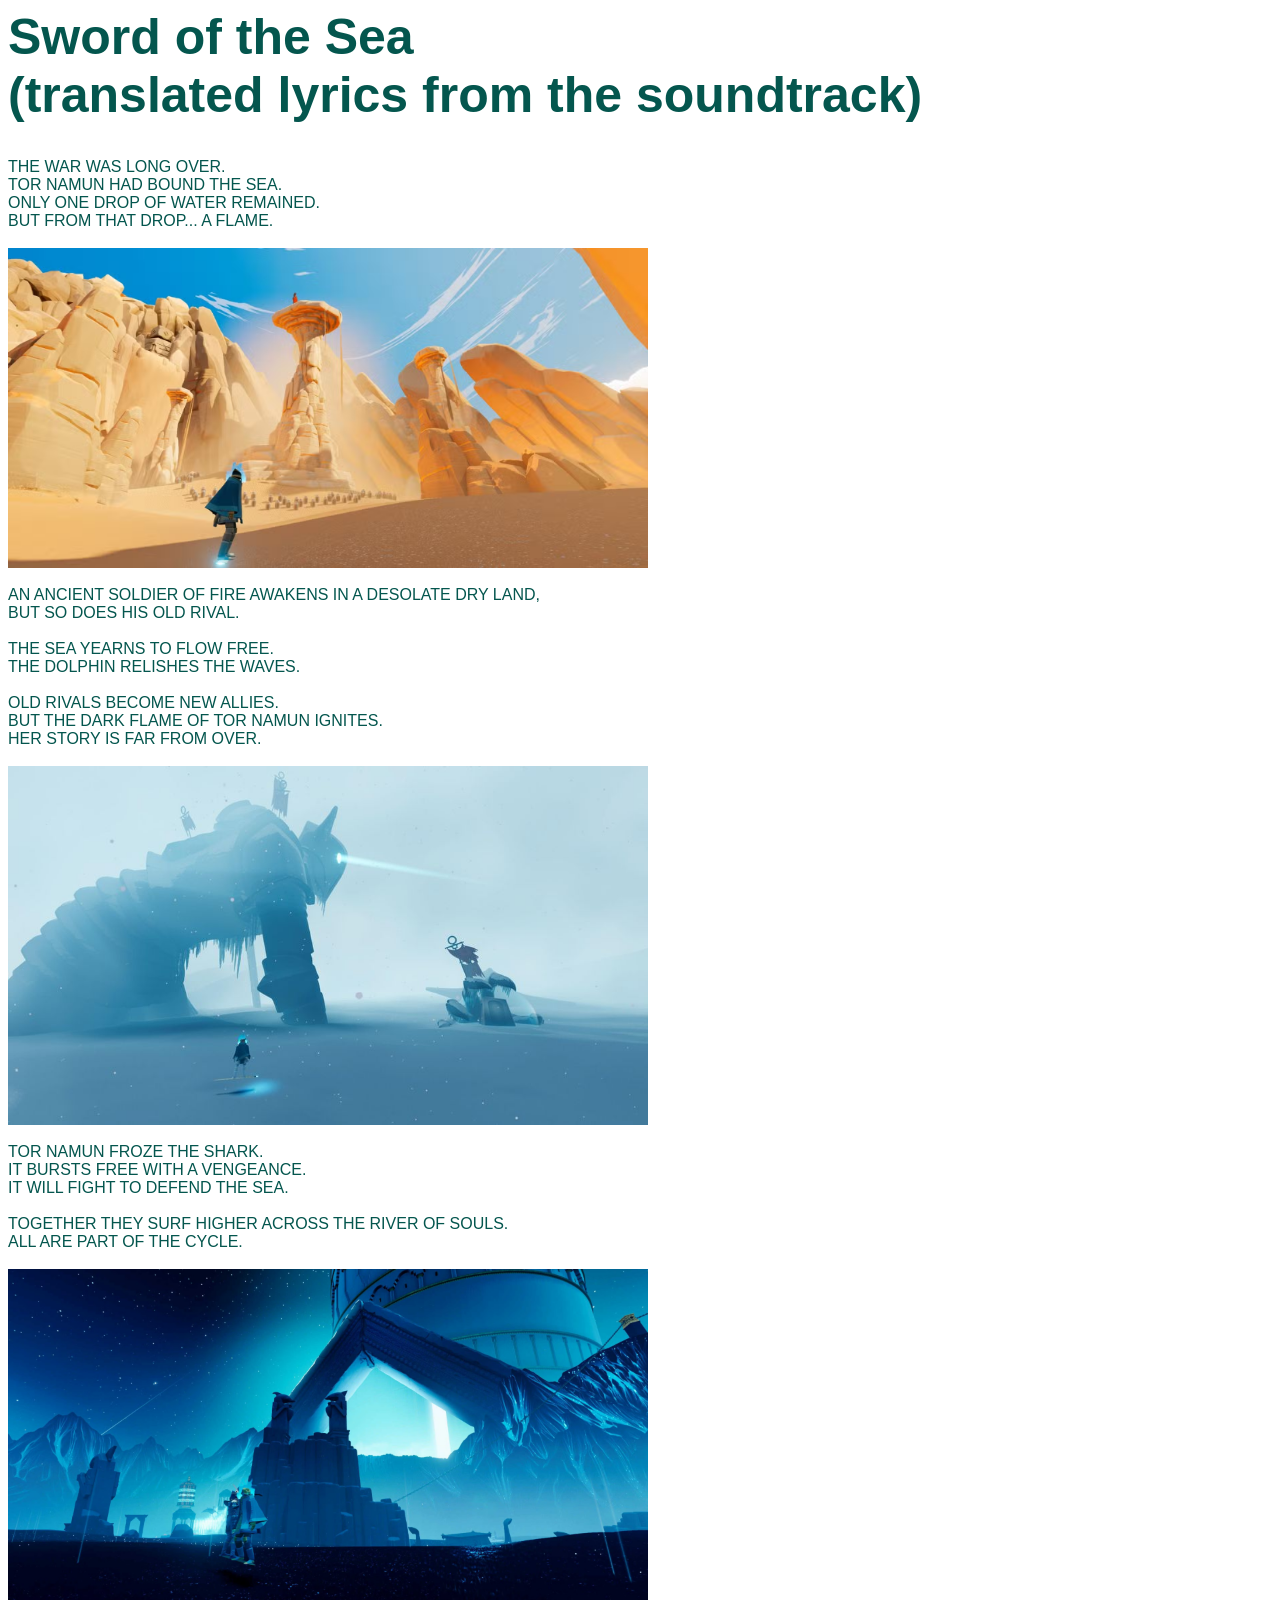
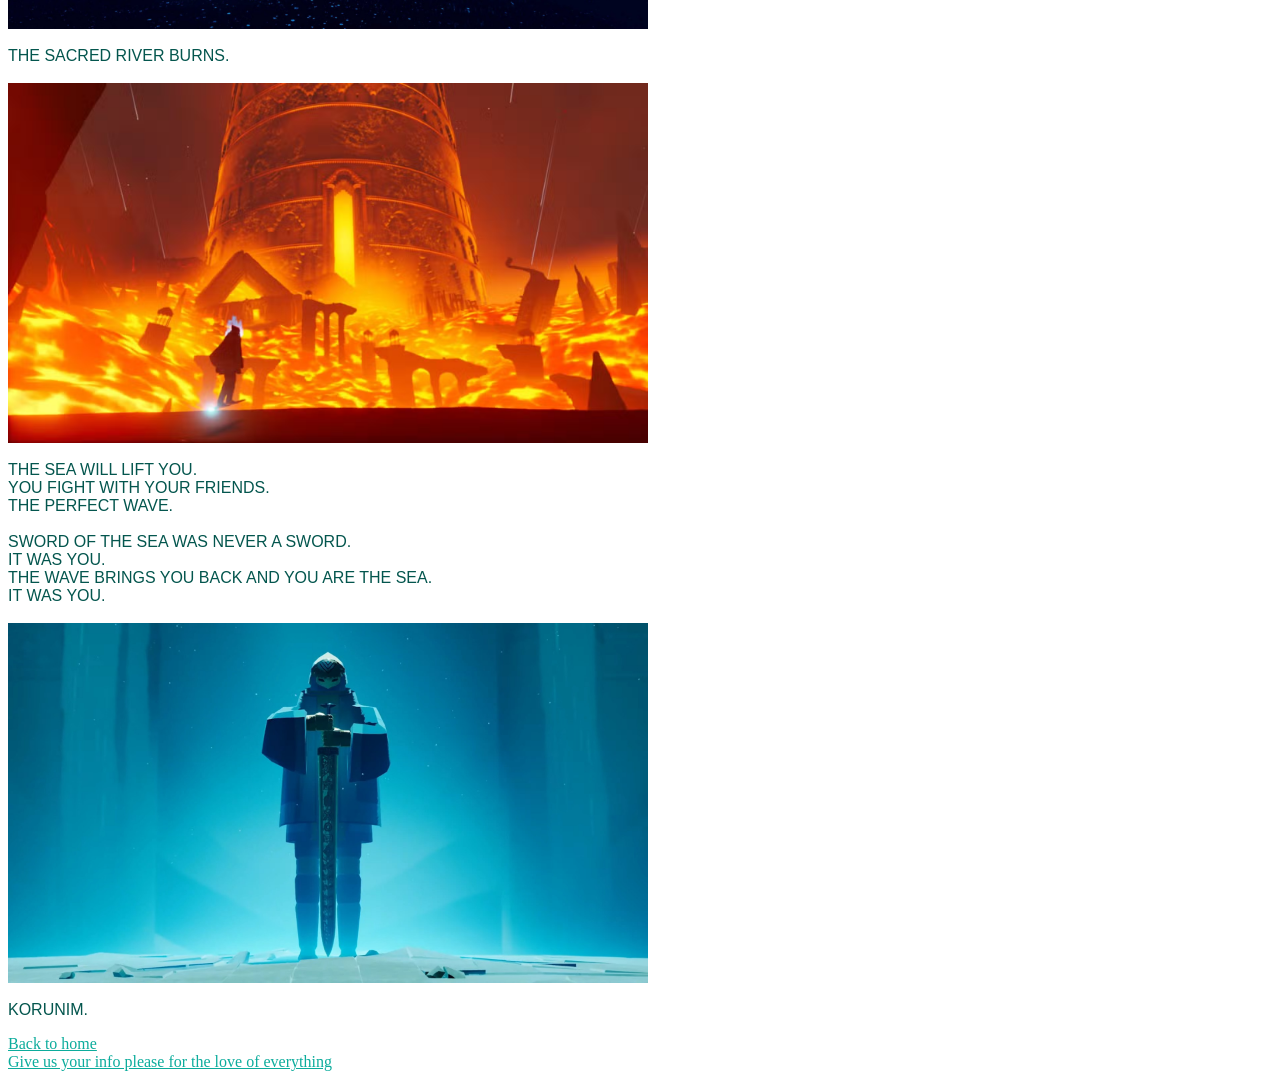
==== Homework6/story.html @ 005c52b7 "Added homework 6" ====
<html>

<head>

    <title>
        Short Story
    </title>

    <link rel="stylesheet" type = "text/css" href="style.css">
</head>

<body>

    <h1> Sword of the Sea <br> (translated lyrics from the soundtrack) </h1>

    <p>
        THE WAR WAS LONG OVER. <br> TOR NAMUN HAD BOUND THE SEA. <br> ONLY ONE DROP OF WATER REMAINED. <br> BUT FROM
        THAT DROP... A FLAME.
        <br> <br> <img src = "Veiled Sea.png" width="640">
        <br> <br> AN ANCIENT SOLDIER OF FIRE AWAKENS IN A DESOLATE DRY LAND, <br> BUT SO DOES HIS OLD RIVAL.
        <br> <br> THE SEA YEARNS TO FLOW FREE. <br> THE DOLPHIN RELISHES THE WAVES.
        <br> <br> OLD RIVALS BECOME NEW ALLIES. <br> BUT THE DARK FLAME OF TOR NAMUN IGNITES. <br> HER STORY IS FAR FROM
        OVER.
        <br> <br> <img src = "Shadow Tundra.png" width="640">
        <br> <br> TOR NAMUN FROZE THE SHARK. <br> IT BURSTS FREE WITH A VENGEANCE. <br> IT WILL FIGHT TO DEFEND THE SEA.
        <br> <br> TOGETHER THEY SURF HIGHER ACROSS THE RIVER OF SOULS. <br> ALL ARE PART OF THE CYCLE.
        <br> <br> <img src = "Sacred River.png" width="640">
        <br> <br> THE SACRED RIVER BURNS.
        <br> <br> <img src = "Boiling Caverns.png" width="640">
        <br> <br> THE SEA WILL LIFT YOU. <br> YOU FIGHT WITH YOUR FRIENDS. <br> THE PERFECT WAVE.
        <br> <br> SWORD OF THE SEA WAS NEVER A SWORD. <br> IT WAS YOU. <br> THE WAVE BRINGS YOU BACK AND YOU ARE THE
        SEA. <br> IT WAS YOU.
        <br> <br> <img src = "Korunim.png" width="640">
        <br> <br> KORUNIM.
    </p>

    <a href="index.html"> Back to home </a>
    <br>
    <a href="form.html"> Give us your info please for the love of everything </a>

</body>

</html>
---- Homework6/style.css ----
ul {
    color: rgb(143, 190, 16);
    font-family: sans-serif;
}

ol {
    color: crimson;
    font-family: sans-serif;
}

h4 {
    color: rgb(168, 0, 53);
    font-family: cursive;
    font-size: 25px;
}

a {
    color: rgb(12, 172, 156);
    font-family: cursive;
}

h1 {
    color: rgb(4, 86, 78);
    font-size: 50px;
    font-family: sans-serif
}

p {
    color: rgb(4, 86, 78);
    font-family: sans-serif
}

.frick {
    color: orangered;
    font-family: monospace;
    font-size: 20px;
}
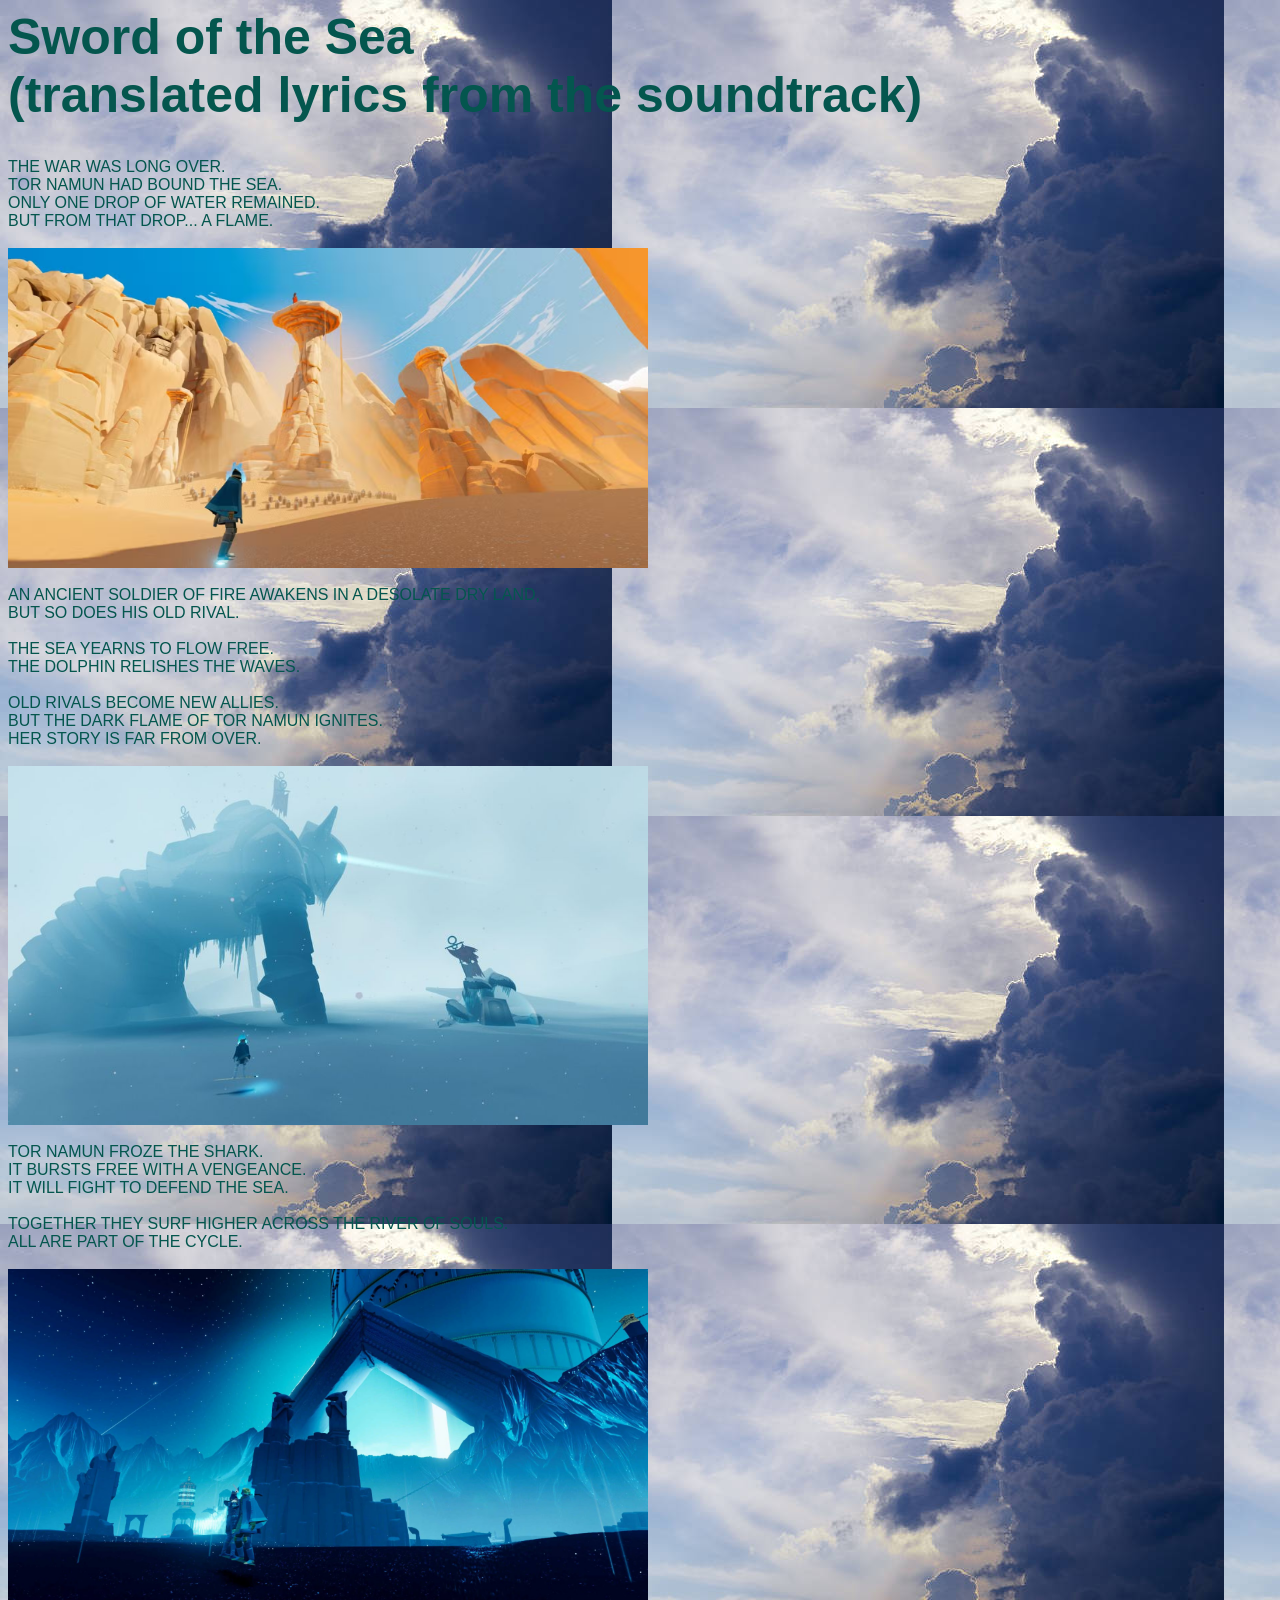
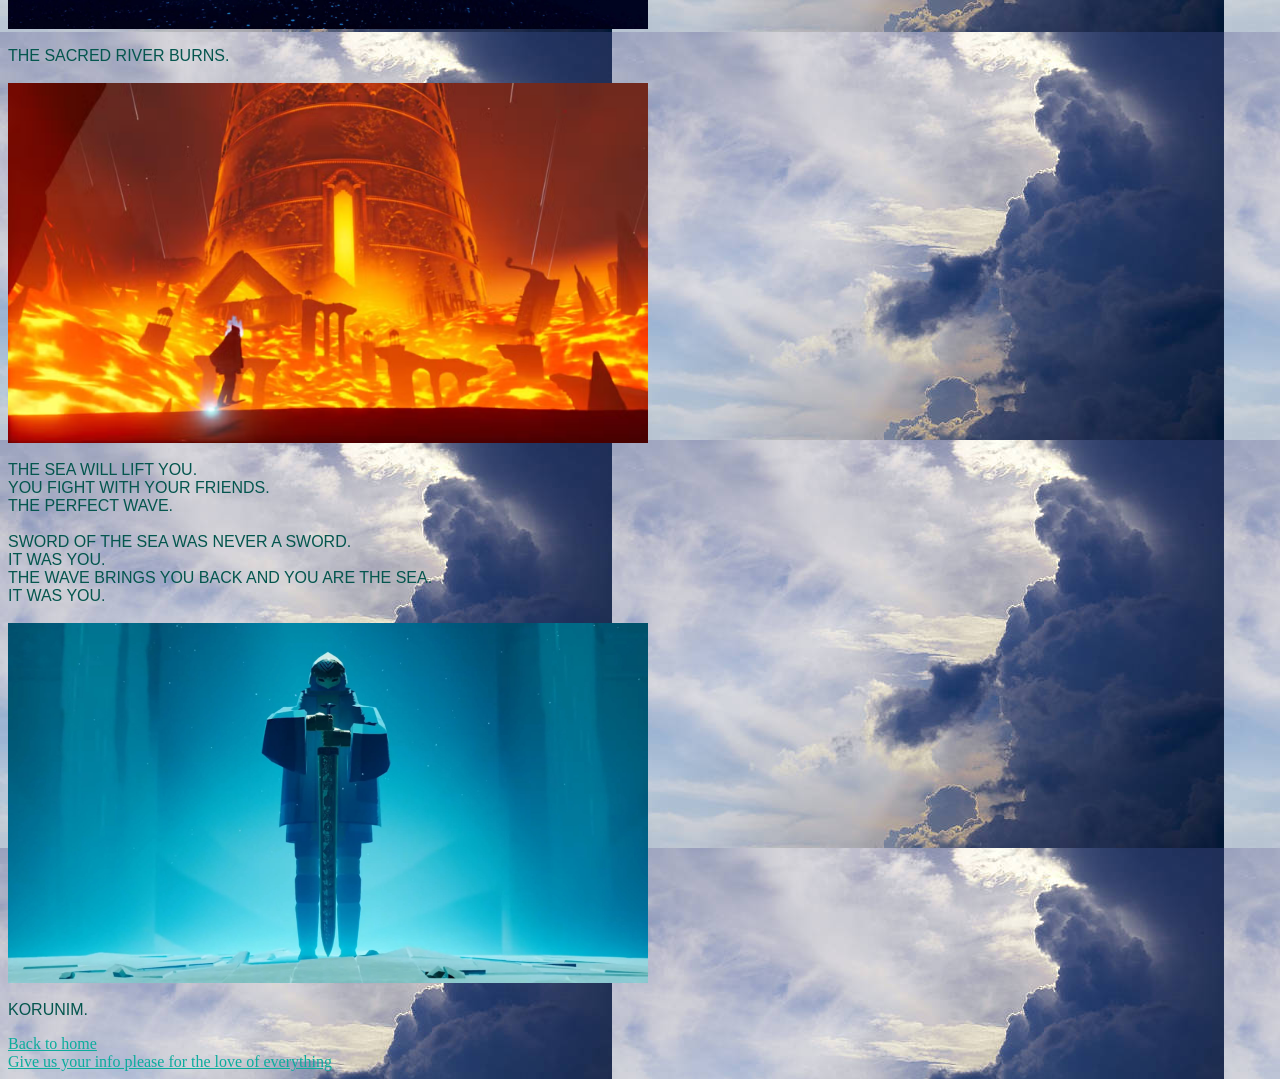
==== commit c5902e03: "added bg image to story page" ====
--- a/Homework6/story.html
+++ b/Homework6/story.html
@@ -7,6 +7,11 @@
     </title>
 
     <link rel="stylesheet" type = "text/css" href="style.css">
+    <style>
+        body{
+            background-image: url(istockphoto-486396102-612x612.jpg);
+        }
+    </style>
 </head>
 
 <body>
